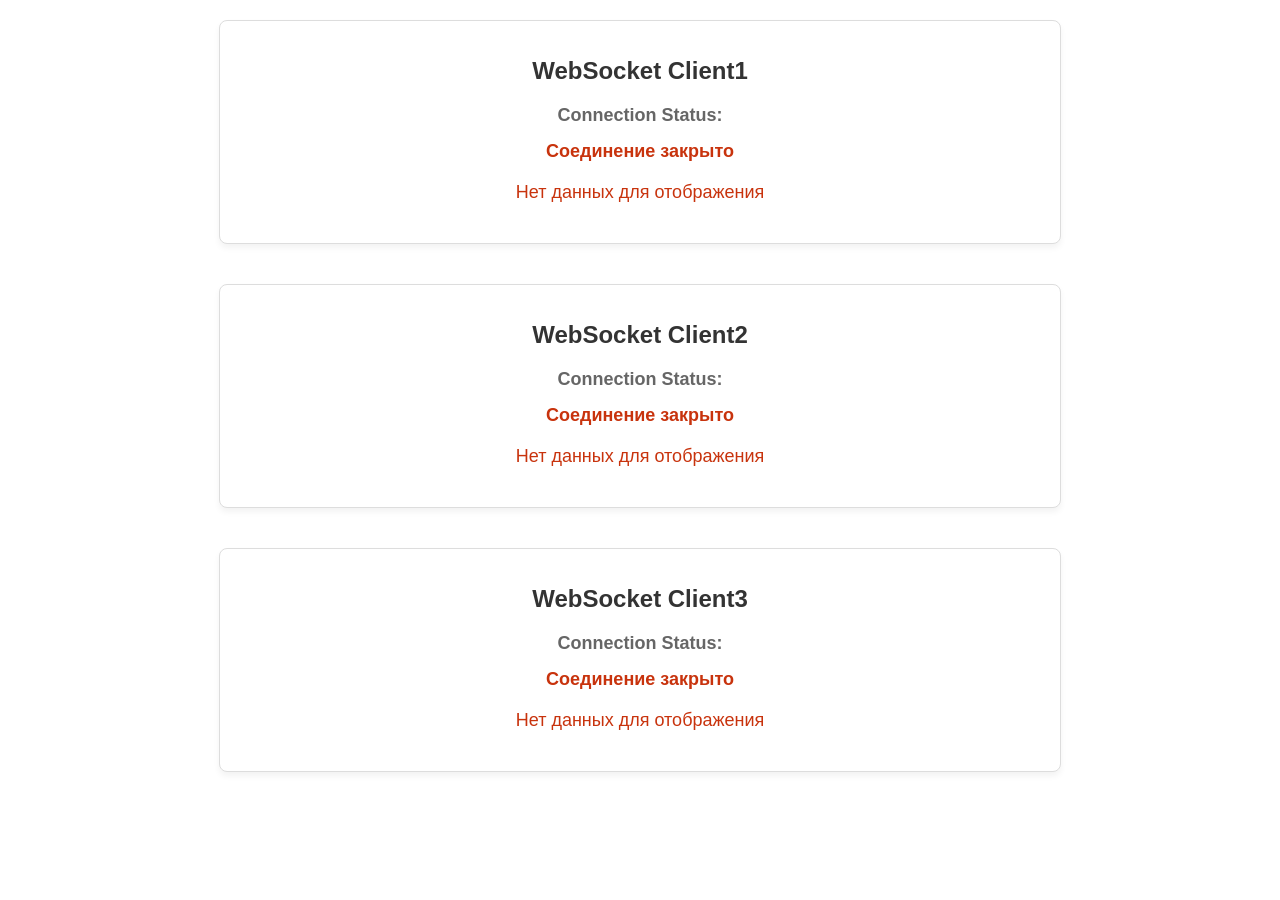
==== client/index.html @ 1baa46f2 "Первый коммит" ====
<!DOCTYPE html>
<html>
<head>
    <meta charset="UTF-8">
    <title>WebSocket Client</title>
    <link rel="stylesheet" href="style.css">
</head>
<body>

    <div class="client-block">
        <h1>WebSocket Client1</h1>
        <h2>Connection Status:</h2>
        <div id="output1"></div>
        <div id="data-table-container1"></div>
    </div>

    <div class="client-block">
        <h1>WebSocket Client2</h1>
        <h2>Connection Status:</h2>
        <div id="output2"></div>
        <div id="data-table-container2"></div>
    </div>

    <div class="client-block">
        <h1>WebSocket Client3</h1>
        <h2>Connection Status:</h2>
        <div id="output3"></div>
        <div id="data-table-container3"></div>
    </div>

    <script>
        const output1 = document.getElementById('output1');
        const container1 = document.getElementById('data-table-container1');

        const output2 = document.getElementById('output2');
        const container2 = document.getElementById('data-table-container2');

        const output3 = document.getElementById('output3');
        const container3 = document.getElementById('data-table-container3');

        const reconnectionInterval = 5000;

        function connectWebSocket(url, output, dataTableContainer) {
            let socket = null;
            let isConnected = false; 

            socket = new WebSocket(url);

            socket.onopen = () => {
                output.innerHTML += '<p class="open">Соединение установлено</p>';
                isConnected = true;
                removeStatusMessage(output, 'close', "Соединение закрыто");
                removeStatusMessage(output, 'error', "Ошибка:");
            };

            socket.onmessage = (event) => {
                try {
                    const dataArray = JSON.parse(event.data);
                    updateTable(dataArray, dataTableContainer, isConnected);
                } catch (e) {
                    console.error("Ошибка парсинга JSON от сервера:", url, e);
                }
            };

            socket.onclose = () => {
                output.innerHTML = '<p class="close">Соединение закрыто</p>';
                removeStatusMessage(output, 'open', "Соединение установлено");
                isConnected = false;
                showNoDataMessage(dataTableContainer);
                
                setTimeout(() => {
                    console.log(`Попытка переподключения к ${url}...`);
                    connectWebSocket(url, output, dataTableContainer);
                }, reconnectionInterval);
            };

            socket.onerror = (error) => {
                console.error(`Ошибка сокета на ${url}:`, error);
                isConnected = false;
                showNoDataMessage(dataTableContainer);
            };
        }

        function updateTable(dataArray, dataTableContainer, isConnected) {
            if (!isConnected || !dataArray || dataArray.length === 0) {
                 showNoDataMessage(dataTableContainer);
                 return;
            }

            const tableWrapper = dataTableContainer.querySelector('.table-wrapper');
            const scrollPosition = tableWrapper ? tableWrapper.scrollTop : 0;

            const sortedData = [...dataArray].sort((a, b) => {
                const indexA = a.createIndex ?? a.CreateIndex ?? 0;
                const indexB = b.createIndex ?? b.CreateIndex ?? 0;
                return indexA - indexB;
            });

            let tableHTML = `
                <div class="table-wrapper">
                <table>
                    <thead>
                        <tr>
                            <th>Key</th>
                            <th>Value</th>
                            <th>CreateIndex</th>
                        </tr>
                    </thead>
                    <tbody>
            `;

            sortedData.forEach(data => {
                const key = data.key ?? data.Key ?? '—';
                const base64Value = data.value ?? data.Value ?? '';
                const createIndex = data.createIndex ?? data.CreateIndex ?? '—';
                
                let decodedValue = "";
                try {
                    decodedValue = base64Value ? atob(base64Value) : "—";
                } catch (e) {
                    decodedValue = "Ошибка декодирования";
                    console.error("Ошибка декодирования base64:", e);
                }

                tableHTML += `
                    <tr>
                        <td>${key}</td>
                        <!--<td>${decodedValue}</td>-->
                        <td>${data.value}</td>
                        <td>${createIndex}</td>
                    </tr>
                `;
            });

            tableHTML += `
                    </tbody>
                </table>
                </div>
            `;

            dataTableContainer.innerHTML = tableHTML;

            if (tableWrapper) {
                const newTableWrapper = dataTableContainer.querySelector('.table-wrapper');
                if (newTableWrapper) {
                    newTableWrapper.scrollTop = scrollPosition;
                }
            }
        }

        function showNoDataMessage(dataTableContainer) {
            dataTableContainer.innerHTML = '<p class="noData">Нет данных для отображения</p>';
        }

        function removeStatusMessage(outputElement, className, textContentStart) {
            const elements = outputElement.querySelectorAll('.' + className);
            elements.forEach(element => {
                if (element.textContent.startsWith(textContentStart)) {
                    element.remove();
                }
            });
        }

        connectWebSocket('ws://localhost:8765', output1, container1);
        connectWebSocket('ws://localhost:8766', output2, container2);
        connectWebSocket('ws://localhost:8767', output3, container3);
    </script>
</body>
</html>
---- client/style.css ----
body {
    font-family: Arial, sans-serif;
    margin: 0;
    padding: 20px;
    display: flex;
    flex-direction: column;
    align-items: center;
    gap: 40px;
}

.client-block {
    width: 100%;
    max-width: 800px;
    padding: 20px;
    border: 1px solid #ddd;
    border-radius: 8px;
    background-color: #fff;
    box-shadow: 0 4px 6px rgba(0, 0, 0, 0.05);
    text-align: center;
}

h1 {
    color: #333;
    margin-bottom: 10px;
    font-size: 24px;
}

h2 {
    color: #666;
    margin: 10px 0;
    font-size: 18px;
    display: inline-block;
}

.open {
    color: #2cdd0d;
    font-size: 18px;
    margin: 5px 0 15px 0;
    font-weight: bold;
}

.close {
    color: #c8330d;
    font-size: 18px;
    margin: 5px 0 15px 0;
    font-weight: bold;
}

.error {
    color: #c8330d;
    margin: 5px 0 15px 0;
}

.noData {
    color: #c8330d;
    font-size: 18px;
    margin: 20px 0;
}

.table-wrapper {
    max-height: 300px; 
    overflow-y: auto;  
    width: 100%;
    margin: 20px 0 0 0;
    box-shadow: 0 2px 5px rgba(0, 0, 0, 0.1);
    border-radius: 5px;
    border: 1px solid #eee;
}

table {
    width: 100%;
    border-collapse: collapse;
}

th, td {
    padding: 12px 15px;
    text-align: center;
    border-bottom: 1px solid #ddd;
}

th {
    background-color: #f2f2f2;
    font-weight: bold;
    position: sticky;
    top: 0;
}

tbody tr:nth-child(even) {
    background-color: #f9f9f9;
}

tbody tr:hover {
    background-color: #e9e9e9;
}

td:nth-child(2) {
    word-break: break-all;
}
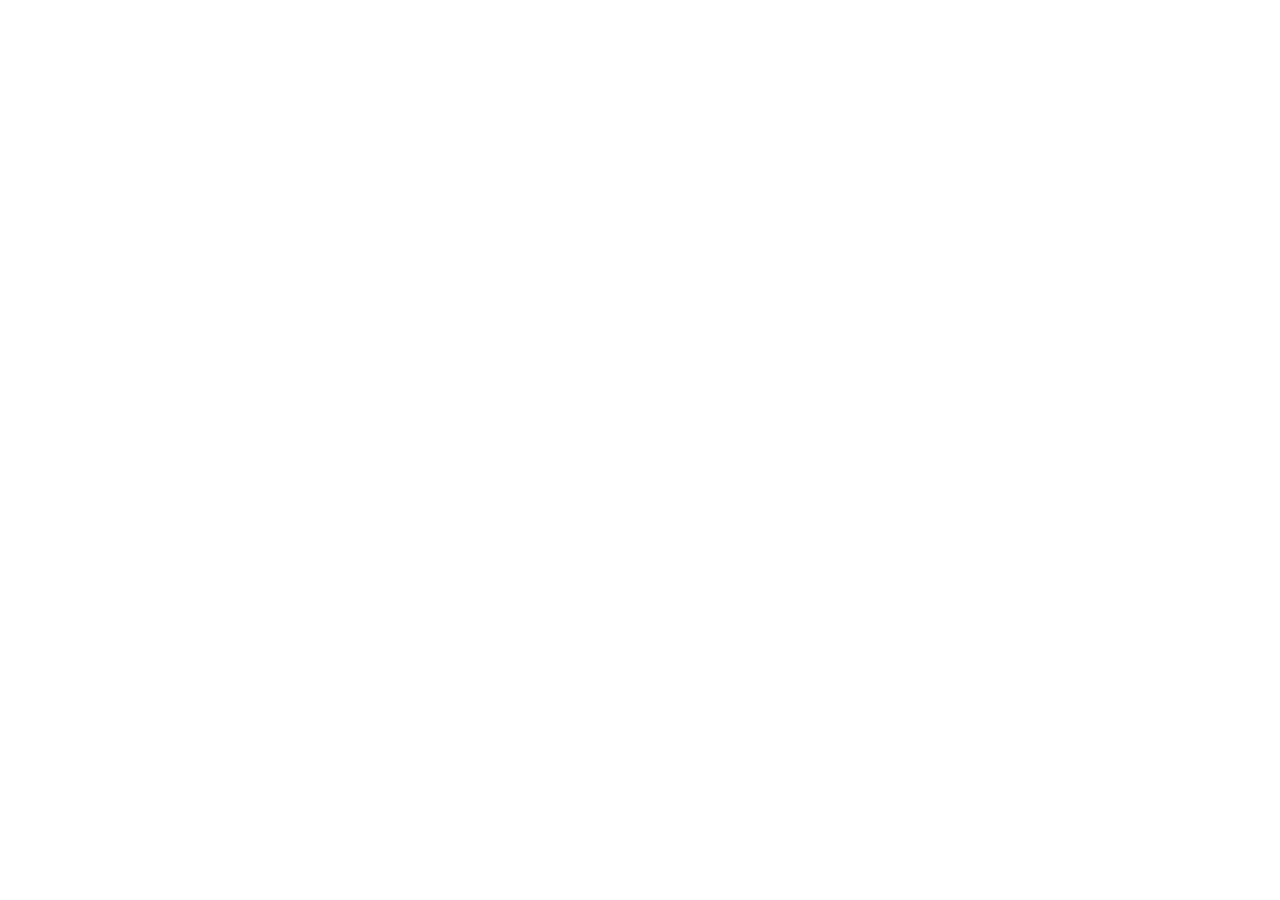
==== commit 9a68f8f5: "Add files via upload" ====
--- a/client/index.html
+++ b/client/index.html
@@ -6,83 +6,38 @@
     <link rel="stylesheet" href="style.css">
 </head>
 <body>
-
-    <div class="client-block">
-        <h1>WebSocket Client1</h1>
-        <h2>Connection Status:</h2>
-        <div id="output1"></div>
-        <div id="data-table-container1"></div>
-    </div>
-
-    <div class="client-block">
-        <h1>WebSocket Client2</h1>
-        <h2>Connection Status:</h2>
-        <div id="output2"></div>
-        <div id="data-table-container2"></div>
-    </div>
-
-    <div class="client-block">
-        <h1>WebSocket Client3</h1>
-        <h2>Connection Status:</h2>
-        <div id="output3"></div>
-        <div id="data-table-container3"></div>
-    </div>
-
+    
+    <div id="clients-container"></div>
+    
     <script>
-        const output1 = document.getElementById('output1');
-        const container1 = document.getElementById('data-table-container1');
-
-        const output2 = document.getElementById('output2');
-        const container2 = document.getElementById('data-table-container2');
-
-        const output3 = document.getElementById('output3');
-        const container3 = document.getElementById('data-table-container3');
-
         const reconnectionInterval = 5000;
-
-        function connectWebSocket(url, output, dataTableContainer) {
-            let socket = null;
-            let isConnected = false; 
-
-            socket = new WebSocket(url);
-
-            socket.onopen = () => {
-                output.innerHTML += '<p class="open">Соединение установлено</p>';
-                isConnected = true;
-                removeStatusMessage(output, 'close', "Соединение закрыто");
-                removeStatusMessage(output, 'error', "Ошибка:");
-            };
-
-            socket.onmessage = (event) => {
-                try {
-                    const dataArray = JSON.parse(event.data);
-                    updateTable(dataArray, dataTableContainer, isConnected);
-                } catch (e) {
-                    console.error("Ошибка парсинга JSON от сервера:", url, e);
-                }
-            };
-
-            socket.onclose = () => {
-                output.innerHTML = '<p class="close">Соединение закрыто</p>';
-                removeStatusMessage(output, 'open', "Соединение установлено");
-                isConnected = false;
-                showNoDataMessage(dataTableContainer);
-                
-                setTimeout(() => {
-                    console.log(`Попытка переподключения к ${url}...`);
-                    connectWebSocket(url, output, dataTableContainer);
-                }, reconnectionInterval);
-            };
-
-            socket.onerror = (error) => {
-                console.error(`Ошибка сокета на ${url}:`, error);
-                isConnected = false;
-                showNoDataMessage(dataTableContainer);
-            };
+        const SCAN_INTERVAL = 3000;
+        const REMOVE_DELAY = 5000;
+
+        const ports = [8765, 8766, 8767, 8768, 8769, 8770, 8771, 8772, 8773, 8774];
+
+        const sockets = {};
+        const activePorts = {};
+        const removeTimeouts = {};
+        const portData = {};
+        let clientCounter = 0;
+
+        function removeStatusMessage(outputElement, className, textContentStart) {
+            const elements = outputElement.querySelectorAll('.' + className);
+            elements.forEach(element => {
+                if (element.textContent.includes(textContentStart) || 
+                    element.textContent.startsWith(textContentStart)) {
+                    element.remove();
+                }
+            });
+        }
+
+        function showNoDataMessage(dataTableContainer) {
+            dataTableContainer.innerHTML = '<p class="noData">Нет данных для отображения</p>';
         }
 
         function updateTable(dataArray, dataTableContainer, isConnected) {
-            if (!isConnected || !dataArray || dataArray.length === 0) {
+            if (!dataArray || dataArray.length === 0) {
                  showNoDataMessage(dataTableContainer);
                  return;
             }
@@ -125,7 +80,6 @@
                 tableHTML += `
                     <tr>
                         <td>${key}</td>
-                        <!--<td>${decodedValue}</td>-->
                         <td>${data.value}</td>
                         <td>${createIndex}</td>
                     </tr>
@@ -148,22 +102,237 @@
             }
         }
 
-        function showNoDataMessage(dataTableContainer) {
-            dataTableContainer.innerHTML = '<p class="noData">Нет данных для отображения</p>';
-        }
-
-        function removeStatusMessage(outputElement, className, textContentStart) {
-            const elements = outputElement.querySelectorAll('.' + className);
-            elements.forEach(element => {
-                if (element.textContent.startsWith(textContentStart)) {
-                    element.remove();
-                }
-            });
-        }
-
-        connectWebSocket('ws://localhost:8765', output1, container1);
-        connectWebSocket('ws://localhost:8766', output2, container2);
-        connectWebSocket('ws://localhost:8767', output3, container3);
+        function createClientBlock(port) {
+            const container = document.getElementById('clients-container');
+            
+            if (document.getElementById(`block-${port}`)) {
+                return;
+            }
+            
+            if (removeTimeouts[port]) {
+                clearTimeout(removeTimeouts[port]);
+                delete removeTimeouts[port];
+            }
+            
+            clientCounter++;
+            const block = document.createElement('div');
+            block.className = 'client-block';
+            block.id = `block-${port}`;
+            block.innerHTML = `
+                <h1>WebSocket Client${clientCounter}</h1>
+                <h2>Connection Status:</h2>
+                <div id="output-${port}"></div>
+                <div id="data-table-container-${port}"></div>
+            `;
+            container.appendChild(block);
+            
+            activePorts[port] = true;
+            
+            if (portData[port]) {
+                const container = document.getElementById(`data-table-container-${port}`);
+                if (container) {
+                    updateTable(portData[port], container, true);
+                }
+            }
+        }
+
+        function scheduleRemoveClientBlock(port) {
+            if (removeTimeouts[port]) {
+                return;
+            }
+            
+            const output = document.getElementById(`output-${port}`);
+            if (output) {
+                removeStatusMessage(output, 'close', "Соединение закрыто");
+                removeStatusMessage(output, 'open', "Соединение установлено");
+                removeStatusMessage(output, 'close', "Попытка переподключения...");
+                output.innerHTML += '<p class="close">Попытка переподключения...</p>';
+            }
+            
+            removeTimeouts[port] = setTimeout(() => {
+                if (sockets[port] && sockets[port].readyState === WebSocket.OPEN) {
+                    delete removeTimeouts[port];
+                    const output = document.getElementById(`output-${port}`);
+                    if (output) {
+                        removeStatusMessage(output, 'close', "Попытка переподключения...");
+                        output.innerHTML += '<p class="open">Соединение восстановлено</p>';
+                    }
+                    return;
+                }
+                
+                const block = document.getElementById(`block-${port}`);
+                if (block) {
+                    block.remove();
+                    delete activePorts[port];
+                    delete removeTimeouts[port];
+                    
+                    clientCounter = 0;
+                    document.querySelectorAll('.client-block').forEach((el, index) => {
+                        const h1 = el.querySelector('h1');
+                        if (h1) {
+                            h1.textContent = `WebSocket Client${index + 1}`;
+                        }
+                        clientCounter = index + 1;
+                    });
+                }
+            }, REMOVE_DELAY);
+        }
+
+        function checkPort(port) {
+            const url = `ws://localhost:${port}`;
+            
+            if (sockets[port] && sockets[port].readyState === WebSocket.OPEN) {
+                return;
+            }
+
+            if (removeTimeouts[port]) {
+                tryConnect(port);
+                return;
+            }
+
+            if (activePorts[port] && (!sockets[port] || sockets[port].readyState === WebSocket.CLOSED)) {
+                connectWebSocket(port);
+                return;
+            }
+
+            tryConnect(port);
+        }
+
+        function tryConnect(port) {
+            const url = `ws://localhost:${port}`;
+            
+            try {
+                const testSocket = new WebSocket(url);
+                let connected = false;
+
+                const timeout = setTimeout(() => {
+                    if (!connected) {
+                        testSocket.close();
+                        if (activePorts[port] && !removeTimeouts[port]) {
+                            scheduleRemoveClientBlock(port);
+                        }
+                    }
+                }, 1000);
+
+                testSocket.onopen = () => {
+                    connected = true;
+                    clearTimeout(timeout);
+                    if (!activePorts[port]) {
+                        createClientBlock(port);
+                    }
+                    testSocket.close();
+                    connectWebSocket(port);
+                };
+
+                testSocket.onerror = () => {
+                    clearTimeout(timeout);
+                    if (activePorts[port] && !removeTimeouts[port]) {
+                        scheduleRemoveClientBlock(port);
+                    }
+                };
+
+                testSocket.onclose = () => {
+                    clearTimeout(timeout);
+                    if (!connected && activePorts[port] && !removeTimeouts[port]) {
+                        scheduleRemoveClientBlock(port);
+                    }
+                };
+
+            } catch (e) {
+                if (activePorts[port] && !removeTimeouts[port]) {
+                    scheduleRemoveClientBlock(port);
+                }
+            }
+        }
+
+        function connectWebSocket(port) {
+            if (!activePorts[port]) {
+                createClientBlock(port);
+            }
+
+            if (removeTimeouts[port]) {
+                clearTimeout(removeTimeouts[port]);
+                delete removeTimeouts[port];
+            }
+
+            const url = `ws://localhost:${port}`;
+            const output = document.getElementById(`output-${port}`);
+            const dataTableContainer = document.getElementById(`data-table-container-${port}`);
+            
+            if (!output || !dataTableContainer) {
+                return;
+            }
+
+            if (sockets[port]) {
+                try {
+                    sockets[port].close();
+                } catch(e) {}
+                delete sockets[port];
+            }
+
+            let socket = null;
+            let isConnected = false; 
+
+            socket = new WebSocket(url);
+            sockets[port] = socket;
+
+            socket.onopen = () => {
+                removeStatusMessage(output, 'close', "Попытка переподключения...");
+                output.innerHTML += '<p class="open">Соединение установлено</p>';
+                isConnected = true;
+                removeStatusMessage(output, 'close', "Соединение закрыто");
+                removeStatusMessage(output, 'error', "Ошибка:");
+                
+                if (portData[port]) {
+                    updateTable(portData[port], dataTableContainer, true);
+                }
+            };
+
+            socket.onmessage = (event) => {
+                try {
+                    const dataArray = JSON.parse(event.data);
+                    portData[port] = dataArray;
+                    updateTable(dataArray, dataTableContainer, isConnected);
+                } catch (e) {
+                    console.error("Ошибка парсинга JSON от сервера:", url, e);
+                }
+            };
+
+            socket.onclose = () => {
+                output.innerHTML += '<p class="close">Соединение закрыто</p>';
+                removeStatusMessage(output, 'open', "Соединение установлено");
+                removeStatusMessage(output, 'close', "Попытка переподключения...");
+                isConnected = false;
+                delete sockets[port];
+                
+                scheduleRemoveClientBlock(port);
+            };
+
+            socket.onerror = (error) => {
+                console.error(`Ошибка сокета на ${url}:`, error);
+                isConnected = false;
+                scheduleRemoveClientBlock(port);
+            };
+        }
+
+        function scanPorts() {
+            for (let i = 0; i < ports.length; i++) {
+                const port = ports[i];
+                checkPort(port);
+            }
+        }
+
+        scanPorts();
+        setInterval(scanPorts, SCAN_INTERVAL);
+
+        window.addEventListener('beforeunload', () => {
+            Object.values(sockets).forEach(socket => {
+                try { socket.close(); } catch(e) {}
+            });
+            Object.values(removeTimeouts).forEach(timeout => {
+                clearTimeout(timeout);
+            });
+        });
     </script>
 </body>
 </html>
